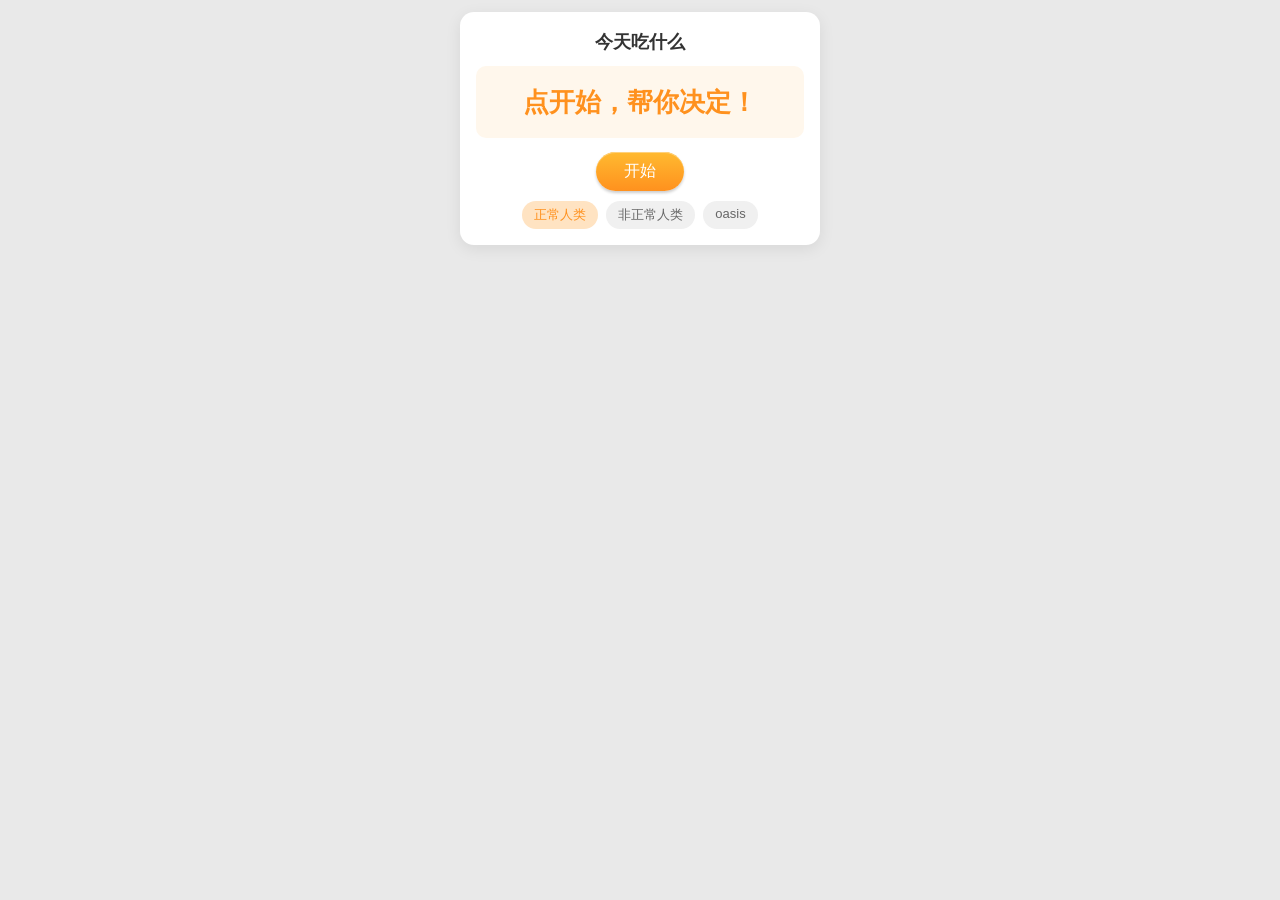
==== embed.html @ 32fdb73e "增加 iframe 支持" ====
<!DOCTYPE html>
<html lang="zh">

<head>
    <meta charset="UTF-8">
    <title>今天吃什么</title>
    <meta name="viewport" content="width=device-width, initial-scale=1.0">
    <link rel="stylesheet" href="./css/embed.css">
    <script src="./js/jquery-3.4.1.min.js"></script>
    <script src="./js/embed.js"></script>
</head>

<body class="embed-page">
    <div class="embed-widget">
        <h2 class="embed-title">今天吃什么</h2>
        <div class="embed-display">
            <span class="embed-food" id="embedFood">点开始，帮你决定！</span>
        </div>
        <div class="embed-actions">
            <button id="embedStart" class="embed-btn" type="button">开始</button>
        </div>
        <div class="embed-recipe" id="embedRecipe" hidden>
            <a id="embedRecipeLink" class="embed-recipe-link" href="#" target="_blank" rel="noopener">查看菜谱 ›</a>
        </div>
        <div class="embed-modes" id="embedModes">
            <span class="embed-mode selected" data-type="human">正常人类</span>
            <span class="embed-mode" data-type="monster">非正常人类</span>
            <span class="embed-mode" data-type="oasis">oasis</span>
        </div>
    </div>
</body>

</html>
---- css/embed.css ----
* {
    box-sizing: border-box
}

html,
body {
    margin: 0;
    padding: 0
}

body.embed-page {
    font-family: sans-serif;
    background: #E9E9E9;
    display: flex;
    justify-content: center;
    padding: 12px;
    -webkit-user-select: none;
    user-select: none
}

.embed-widget {
    width: 100%;
    max-width: 360px;
    background: #fff;
    border-radius: 14px;
    padding: 18px 16px 16px;
    box-shadow: 0 4px 16px rgba(0, 0, 0, 0.08);
    text-align: center
}

.embed-title {
    margin: 0 0 12px;
    font-size: 18px;
    color: #333
}

.embed-display {
    min-height: 72px;
    display: flex;
    align-items: center;
    justify-content: center;
    padding: 10px;
    background: #FFF7EC;
    border-radius: 10px;
    margin-bottom: 14px
}

.embed-food {
    font-size: 26px;
    font-weight: 600;
    color: #FF911E;
    word-break: break-all;
    line-height: 1.25
}

.embed-actions {
    margin-bottom: 10px
}

.embed-btn {
    border: 0;
    border-radius: 22px;
    padding: 9px 28px;
    font-size: 16px;
    color: #fff;
    cursor: pointer;
    font-family: inherit;
    background: -webkit-linear-gradient(top, #FFBA30, #FF911E);
    background: linear-gradient(to bottom, #FFBA30, #FF911E);
    box-shadow: inset 0 1px #FFD17C, 0 2px 3px rgba(0, 0, 0, 0.2)
}

.embed-btn:active {
    filter: brightness(0.96)
}

.embed-recipe {
    margin-bottom: 12px;
    min-height: 0
}

.embed-recipe-link {
    display: inline-block;
    color: #FF911E;
    text-decoration: none;
    font-size: 15px;
    font-weight: 600;
    padding: 6px 14px;
    border-radius: 999px;
    background: #FFF1DD
}

.embed-recipe-link:hover {
    background: #FFE3C2
}

.embed-modes {
    display: flex;
    justify-content: center;
    gap: 8px;
    font-size: 13px
}

.embed-mode {
    padding: 5px 12px;
    border-radius: 999px;
    background: #f0f0f0;
    color: #666;
    cursor: pointer;
    transition: background .12s ease, color .12s ease
}

.embed-mode.selected {
    background: #FFE3C2;
    color: #FF911E
}
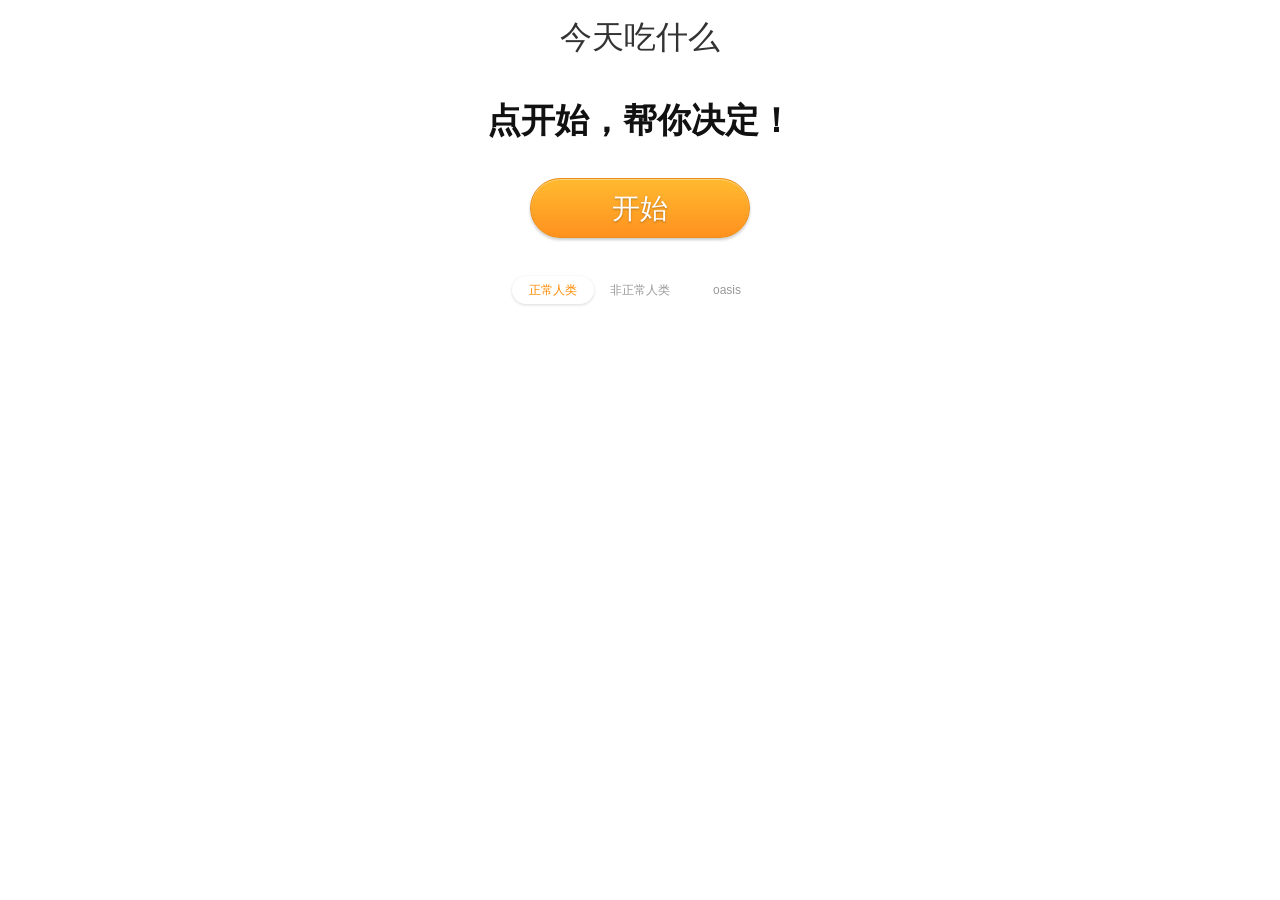
==== commit d3cf9122: "优化嵌入插件的体验" ====
--- a/embed.html
+++ b/embed.html
@@ -6,7 +6,6 @@
     <title>今天吃什么</title>
     <meta name="viewport" content="width=device-width, initial-scale=1.0">
     <link rel="stylesheet" href="./css/embed.css">
-    <script src="./js/jquery-3.4.1.min.js"></script>
     <script src="./js/embed.js"></script>
 </head>
 
--- a/css/embed.css
+++ b/css/embed.css
@@ -8,109 +8,128 @@
     padding: 0
 }
 
+/* 透明背景，随外部页面样式自适应（不做卡片） */
 body.embed-page {
     font-family: sans-serif;
-    background: #E9E9E9;
+    background: transparent;
     display: flex;
     justify-content: center;
-    padding: 12px;
+    align-items: center;
+    min-height: 100%;
+    padding: 16px;
     -webkit-user-select: none;
     user-select: none
 }
 
 .embed-widget {
     width: 100%;
-    max-width: 360px;
-    background: #fff;
-    border-radius: 14px;
-    padding: 18px 16px 16px;
-    box-shadow: 0 4px 16px rgba(0, 0, 0, 0.08);
+    max-width: 640px;
     text-align: center
 }
 
 .embed-title {
-    margin: 0 0 12px;
-    font-size: 18px;
-    color: #333
+    margin: 0 0 30px;
+    font-weight: 400;
+    font-size: 32px;
+    color: #333;
+    white-space: nowrap;
+    overflow: hidden;
+    text-overflow: ellipsis
 }
 
 .embed-display {
-    min-height: 72px;
+    min-height: 60px;
+    margin-bottom: 28px;
     display: flex;
     align-items: center;
-    justify-content: center;
-    padding: 10px;
-    background: #FFF7EC;
-    border-radius: 10px;
-    margin-bottom: 14px
+    justify-content: center
 }
 
 .embed-food {
-    font-size: 26px;
-    font-weight: 600;
-    color: #FF911E;
-    word-break: break-all;
-    line-height: 1.25
+    font-size: 34px;
+    font-weight: 700;
+    color: #111;
+    line-height: 1.25;
+    word-break: break-all
 }
 
-.embed-actions {
-    margin-bottom: 10px
-}
-
+/* 与首页 #start 一致的橙色大按钮（宽度自适应 iframe） */
 .embed-btn {
-    border: 0;
-    border-radius: 22px;
-    padding: 9px 28px;
-    font-size: 16px;
+    display: inline-block;
+    cursor: pointer;
+    border-radius: 35px;
+    width: 100%;
+    max-width: 220px;
+    height: 60px;
+    line-height: 60px;
+    padding: 0 16px;
     color: #fff;
-    cursor: pointer;
+    text-align: center;
+    font-size: 28px;
     font-family: inherit;
+    border: 1px solid #E88E1D;
+    text-shadow: 0 1px 2px rgba(0, 0, 0, 0.3);
     background: -webkit-linear-gradient(top, #FFBA30, #FF911E);
     background: linear-gradient(to bottom, #FFBA30, #FF911E);
     box-shadow: inset 0 1px #FFD17C, 0 2px 3px rgba(0, 0, 0, 0.2)
 }
 
 .embed-btn:active {
-    filter: brightness(0.96)
+    background: -webkit-linear-gradient(top, #FF911E, #FFBB30);
+    background: linear-gradient(to bottom, #FF911E, #FFBB30)
 }
 
 .embed-recipe {
-    margin-bottom: 12px;
+    margin-top: 22px;
     min-height: 0
 }
 
+/* 与首页 #recipeBtn 一致的橙色胶囊 */
 .embed-recipe-link {
     display: inline-block;
-    color: #FF911E;
+    padding: 8px 22px;
+    border: 0;
+    border-radius: 22px;
+    color: #fff;
+    font-size: 18px;
     text-decoration: none;
-    font-size: 15px;
-    font-weight: 600;
-    padding: 6px 14px;
-    border-radius: 999px;
-    background: #FFF1DD
+    text-shadow: 0 1px 2px rgba(0, 0, 0, 0.3);
+    background: -webkit-linear-gradient(top, #FFBA30, #FF911E);
+    background: linear-gradient(to bottom, #FFBA30, #FF911E);
+    box-shadow: inset 0 1px #FFD17C, 0 2px 3px rgba(0, 0, 0, 0.2)
 }
 
 .embed-recipe-link:hover {
-    background: #FFE3C2
+    background: -webkit-linear-gradient(top, #FFCE44, #FFA532);
+    background: linear-gradient(to bottom, #FFCE44, #FFA532)
 }
 
+/* 与首页 #toggle 一致的底部模式切换条 */
 .embed-modes {
-    display: flex;
-    justify-content: center;
-    gap: 8px;
-    font-size: 13px
+    margin-top: 36px;
+    display: inline-grid;
+    grid-template-columns: repeat(auto-fit, minmax(80px, 1fr));
+    gap: 5px;
+    width: 90%;
+    max-width: 260px;
+    padding: 2px;
+    border-radius: 20px;
+    background: rgba(255, 255, 255, 0.6);
+    font-size: 12px
 }
 
 .embed-mode {
-    padding: 5px 12px;
-    border-radius: 999px;
-    background: #f0f0f0;
-    color: #666;
+    padding: 5px 10px;
+    text-align: center;
     cursor: pointer;
-    transition: background .12s ease, color .12s ease
+    line-height: 1.5;
+    border-radius: 20px;
+    color: #999;
+    transition: 0.3s
 }
 
 .embed-mode.selected {
-    background: #FFE3C2;
-    color: #FF911E
+    color: #ff8a00;
+    background: #fff;
+    box-shadow: 0 1px 3px rgba(0, 0, 0, 0.15)
 }
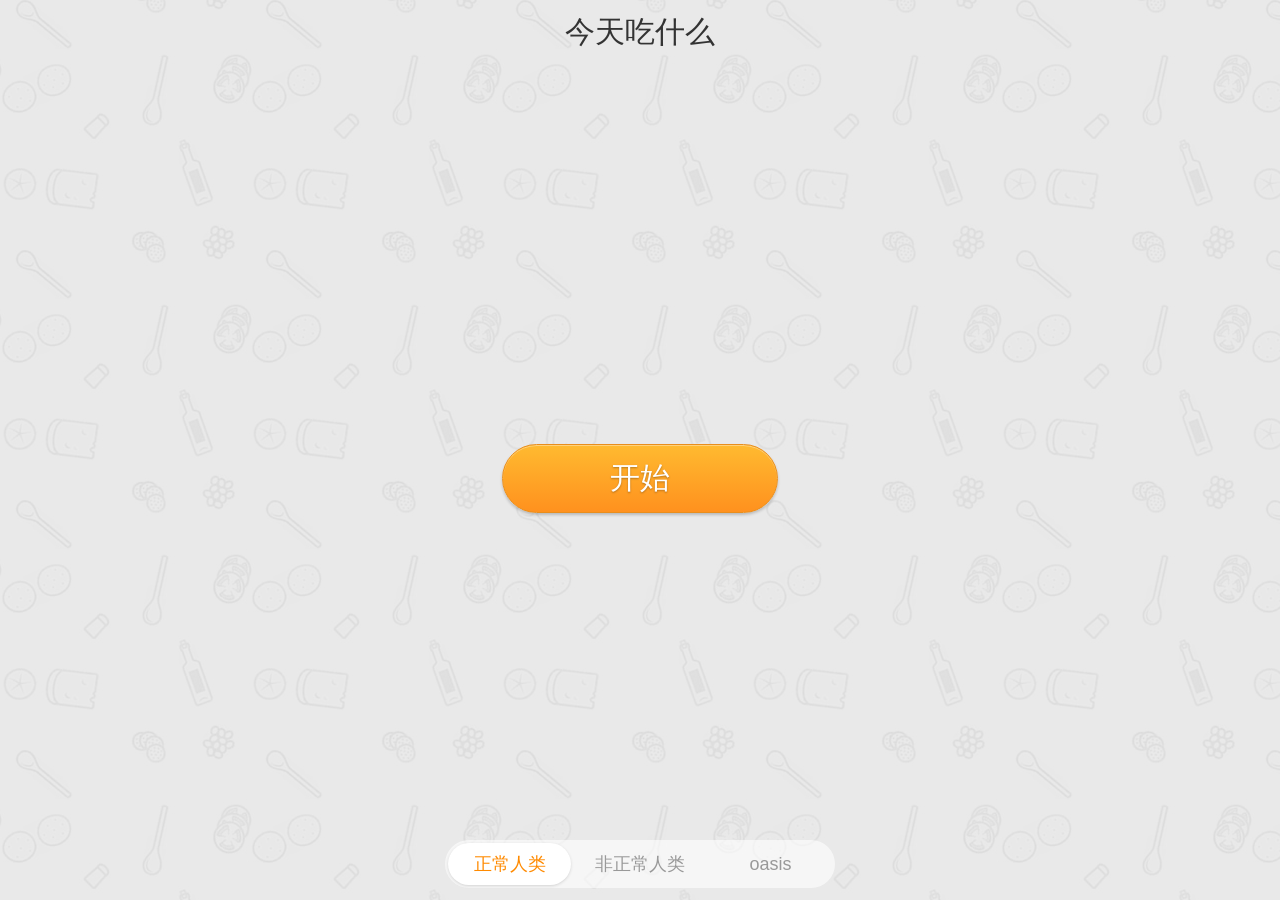
==== commit 70be2109: "优化插件体验" ====
--- a/embed.html
+++ b/embed.html
@@ -6,20 +6,27 @@
     <title>今天吃什么</title>
     <meta name="viewport" content="width=device-width, initial-scale=1.0">
     <link rel="stylesheet" href="./css/embed.css">
-    <script src="./js/embed.js"></script>
 </head>
 
 <body class="embed-page">
+    <div class="embed-bg"></div>
+    <noscript>
+        <div style="color:#c00;font-size:13px;text-align:center;padding:6px;">
+            当前 iframe 禁用了脚本（sandbox 缺少 allow-scripts），无法正常使用。
+        </div>
+    </noscript>
     <div class="embed-widget">
         <h2 class="embed-title">今天吃什么</h2>
-        <div class="embed-display">
-            <span class="embed-food" id="embedFood">点开始，帮你决定！</span>
-        </div>
-        <div class="embed-actions">
-            <button id="embedStart" class="embed-btn" type="button">开始</button>
-        </div>
-        <div class="embed-recipe" id="embedRecipe" hidden>
-            <a id="embedRecipeLink" class="embed-recipe-link" href="#" target="_blank" rel="noopener">查看菜谱 ›</a>
+        <div class="embed-main">
+            <div class="embed-display">
+                <span class="embed-food" id="embedFood"></span>
+            </div>
+            <div class="embed-actions">
+                <button id="embedStart" class="embed-btn" type="button">开始</button>
+            </div>
+            <div class="embed-recipe" id="embedRecipe" hidden>
+                <a id="embedRecipeLink" class="embed-recipe-link" href="#" target="_blank" rel="noopener">查看菜谱 ›</a>
+            </div>
         </div>
         <div class="embed-modes" id="embedModes">
             <span class="embed-mode selected" data-type="human">正常人类</span>
@@ -27,6 +34,7 @@
             <span class="embed-mode" data-type="oasis">oasis</span>
         </div>
     </div>
+    <script src="./js/embed.js"></script>
 </body>
 
 </html>
--- a/css/embed.css
+++ b/css/embed.css
@@ -1,3 +1,7 @@
+:root {
+    --s: 1
+}
+
 * {
     box-sizing: border-box
 }
@@ -5,18 +9,51 @@
 html,
 body {
     margin: 0;
-    padding: 0
+    padding: 0;
+    height: 100%
 }
 
-/* 透明背景，随外部页面样式自适应（不做卡片） */
+/* 与 index 一致的滚动背景图 */
+.embed-bg {
+    background: #E9E9E9 url(../images/bg.jpg) 50% 0;
+    -webkit-transform: translate3d(0, 0, 0);
+    transform: translate3d(0, 0, 0);
+    -webkit-animation: embedFlow 16s linear infinite;
+    animation: embedFlow 16s linear infinite;
+    position: fixed;
+    top: 0;
+    left: 0;
+    right: 0;
+    bottom: 0;
+    z-index: -1
+}
+
+@-webkit-keyframes embedFlow {
+    0% {
+        background-position: 50% 0
+    }
+
+    100% {
+        background-position: 50% -250px
+    }
+}
+
+@keyframes embedFlow {
+    0% {
+        background-position: 50% 0
+    }
+
+    100% {
+        background-position: 50% -250px
+    }
+}
+
+/* 高度自适应：内容在 iframe 内垂直居中，超出则滚动 */
 body.embed-page {
     font-family: sans-serif;
-    background: transparent;
-    display: flex;
-    justify-content: center;
-    align-items: center;
-    min-height: 100%;
-    padding: 16px;
+    background: #E9E9E9;
+    overflow-y: auto;
+    padding: calc(8px * var(--s));
     -webkit-user-select: none;
     user-select: none
 }
@@ -24,50 +61,63 @@
 .embed-widget {
     width: 100%;
     max-width: 640px;
+    min-height: 100%;
+    margin: 0 auto;
+    display: flex;
+    flex-direction: column;
     text-align: center
 }
 
 .embed-title {
-    margin: 0 0 30px;
+    margin: 0 0 calc(8px * var(--s));
     font-weight: 400;
-    font-size: 32px;
+    font-size: calc(20px * var(--s));
     color: #333;
     white-space: nowrap;
     overflow: hidden;
     text-overflow: ellipsis
 }
 
+/* 主区占满剩余高度并垂直居中：结果提示区在按钮正上方 */
+.embed-main {
+    flex: 1;
+    display: flex;
+    flex-direction: column;
+    align-items: center;
+    justify-content: center;
+    gap: calc(12px * var(--s));
+    min-height: 0
+}
+
 .embed-display {
-    min-height: 60px;
-    margin-bottom: 28px;
+    min-height: calc(32px * var(--s));
     display: flex;
     align-items: center;
     justify-content: center
 }
 
 .embed-food {
-    font-size: 34px;
+    font-size: calc(24px * var(--s));
     font-weight: 700;
     color: #111;
-    line-height: 1.25;
+    line-height: 1.2;
     word-break: break-all
 }
 
-/* 与首页 #start 一致的橙色大按钮（宽度自适应 iframe） */
 .embed-btn {
     display: inline-block;
     cursor: pointer;
-    border-radius: 35px;
-    width: 100%;
-    max-width: 220px;
-    height: 60px;
-    line-height: 60px;
-    padding: 0 16px;
+    border-radius: calc(26px * var(--s));
+    width: calc(200px * var(--s));
+    max-width: 92%;
+    height: calc(46px * var(--s));
+    line-height: calc(44px * var(--s));
+    padding: 0 calc(14px * var(--s));
     color: #fff;
     text-align: center;
-    font-size: 28px;
+    font-size: calc(20px * var(--s));
     font-family: inherit;
-    border: 1px solid #E88E1D;
+    border: calc(1px * var(--s)) solid #E88E1D;
     text-shadow: 0 1px 2px rgba(0, 0, 0, 0.3);
     background: -webkit-linear-gradient(top, #FFBA30, #FF911E);
     background: linear-gradient(to bottom, #FFBA30, #FF911E);
@@ -80,18 +130,16 @@
 }
 
 .embed-recipe {
-    margin-top: 22px;
     min-height: 0
 }
 
-/* 与首页 #recipeBtn 一致的橙色胶囊 */
 .embed-recipe-link {
     display: inline-block;
-    padding: 8px 22px;
+    padding: calc(6px * var(--s)) calc(18px * var(--s));
     border: 0;
-    border-radius: 22px;
+    border-radius: calc(20px * var(--s));
     color: #fff;
-    font-size: 18px;
+    font-size: calc(15px * var(--s));
     text-decoration: none;
     text-shadow: 0 1px 2px rgba(0, 0, 0, 0.3);
     background: -webkit-linear-gradient(top, #FFBA30, #FF911E);
@@ -104,26 +152,27 @@
     background: linear-gradient(to bottom, #FFCE44, #FFA532)
 }
 
-/* 与首页 #toggle 一致的底部模式切换条 */
+/* 三个 TAB 钉在底部 */
 .embed-modes {
-    margin-top: 36px;
+    margin-top: calc(10px * var(--s));
     display: inline-grid;
-    grid-template-columns: repeat(auto-fit, minmax(80px, 1fr));
-    gap: 5px;
+    grid-template-columns: repeat(auto-fit, minmax(calc(72px * var(--s)), 1fr));
+    gap: calc(5px * var(--s));
     width: 90%;
-    max-width: 260px;
-    padding: 2px;
-    border-radius: 20px;
+    max-width: calc(260px * var(--s));
+    padding: calc(2px * var(--s));
+    border-radius: calc(20px * var(--s));
     background: rgba(255, 255, 255, 0.6);
-    font-size: 12px
+    font-size: calc(12px * var(--s));
+    align-self: center
 }
 
 .embed-mode {
-    padding: 5px 10px;
+    padding: calc(5px * var(--s)) calc(8px * var(--s));
     text-align: center;
     cursor: pointer;
     line-height: 1.5;
-    border-radius: 20px;
+    border-radius: calc(20px * var(--s));
     color: #999;
     transition: 0.3s
 }
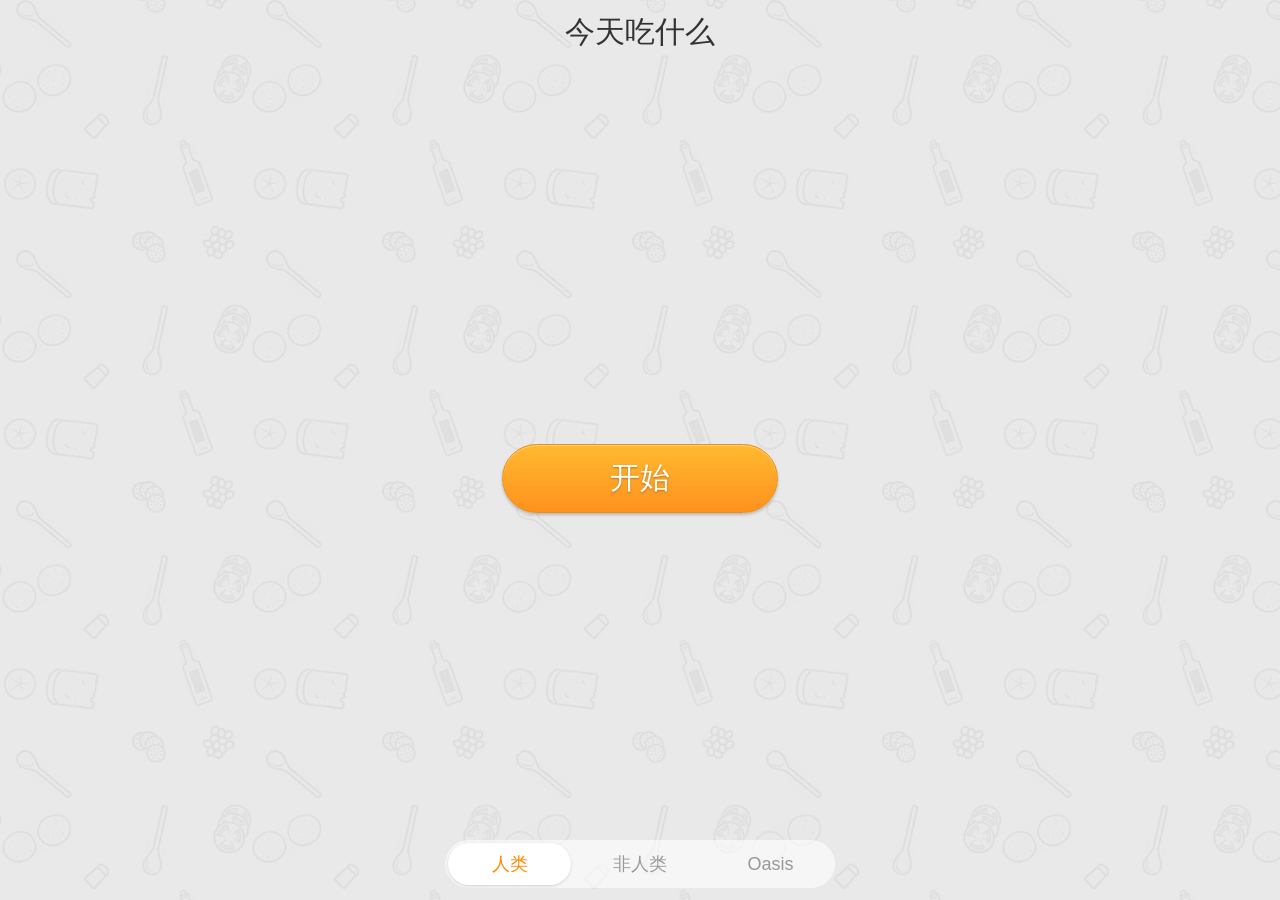
==== commit 850bca1d: "优化显示体验" ====
--- a/embed.html
+++ b/embed.html
@@ -29,9 +29,9 @@
             </div>
         </div>
         <div class="embed-modes" id="embedModes">
-            <span class="embed-mode selected" data-type="human">正常人类</span>
-            <span class="embed-mode" data-type="monster">非正常人类</span>
-            <span class="embed-mode" data-type="oasis">oasis</span>
+            <span class="embed-mode selected" data-type="human">人类</span>
+            <span class="embed-mode" data-type="monster">非人类</span>
+            <span class="embed-mode" data-type="oasis">Oasis</span>
         </div>
     </div>
     <script src="./js/embed.js"></script>
--- a/css/embed.css
+++ b/css/embed.css
@@ -174,7 +174,8 @@
     line-height: 1.5;
     border-radius: calc(20px * var(--s));
     color: #999;
-    transition: 0.3s
+    transition: 0.3s;
+    white-space: nowrap;
 }
 
 .embed-mode.selected {
